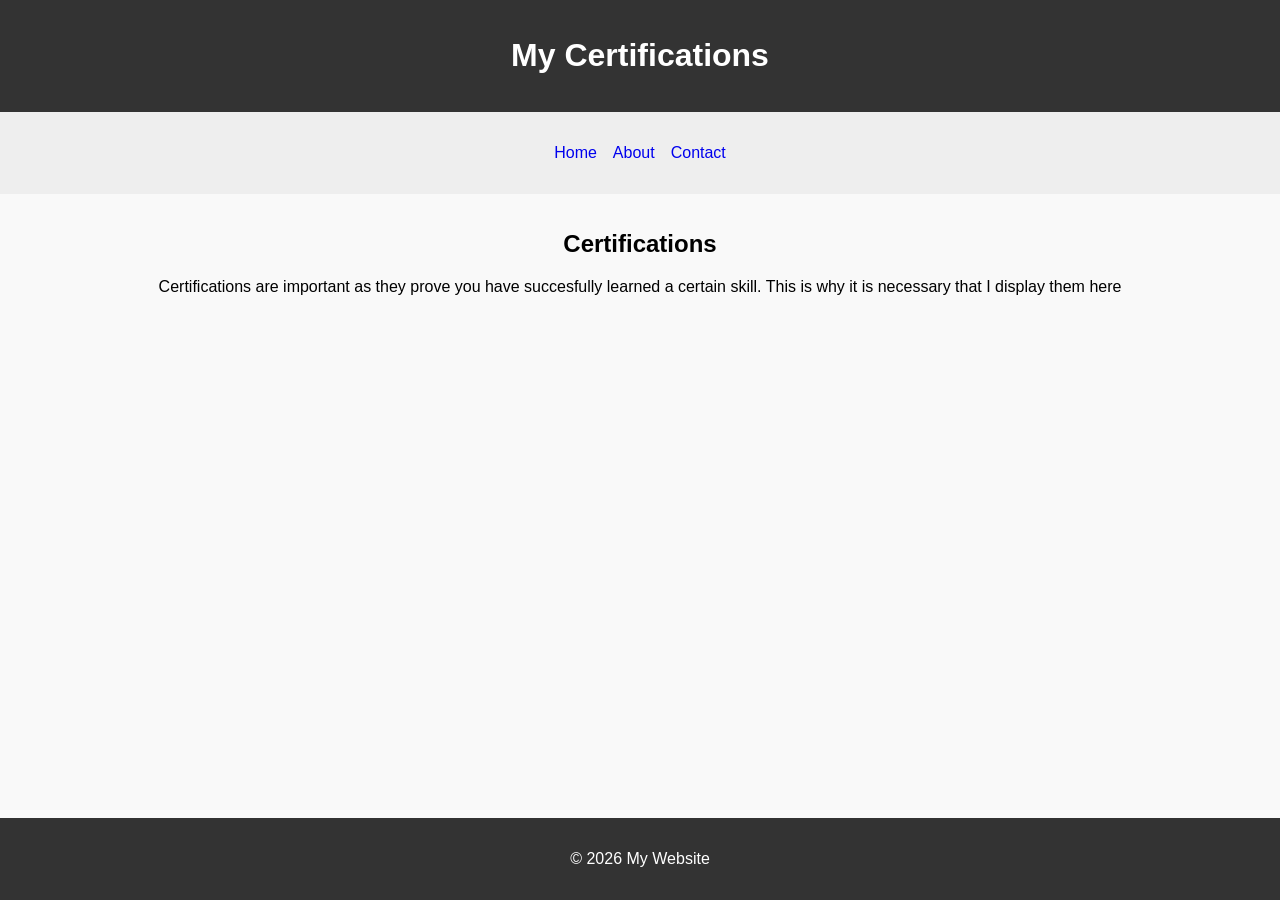
==== Certifications.html @ 08422226 "Add files via upload" ====
<!DOCTYPE html>
<html lang="en">
<head>
    <meta charset="UTF-8">
    <meta name="viewport" content="width=device-width, initial-scale=1.0">
    <title>My Certifications</title>
    <link rel="stylesheet" href="stylesheet.css">
    <meta name="keywords" content="portfolio, html, css, programming">
</head>
<body>
    <header class="banner">
        <h1>My Certifications</h1>
    </header>
    <nav class="navigation">
        <ul>
            <li><a href="#">Home</a></li>
            <li><a href="#">About</a></li>
            <li><a href="#">Contact</a></li>
        </ul>
    </nav>
    <main class="content">
        <h2>Certifications</h2>
        <p>Certifications are important as they prove you have succesfully learned a certain skill. This is why it is necessary that I display them here</p>
	<img href=""> 
    </main>
    <footer class="footer">
        <p>&copy; 2026 My Website</p>
    </footer>
</body>
</html>
---- stylesheet.css ----
body {
    display: flex;
    flex-direction: column; /* Stacks children vertically */
    min-height: 100vh; /* Ensures the footer stays at the bottom */
    margin: 0;
    font-family: sans-serif;
}

header, nav, main, footer {
    padding: 1rem;
    text-align: center;
}

header {
    background-color: #333;
    color: white;
}

nav {
    background-color: #eee;
}

nav ul {
    list-style: none;
    padding: 0;
    display: flex; /* Aligns nav items horizontally */
    justify-content: center;
    gap: 1rem; /* Adds space between links */
}

main {
    flex-grow: 1; /* Makes the content area expand to fill available space */
    background-color: #f9f9f9;
}

footer {
    background-color: #333;
    color: white;
}

a {
text-decoration: none;
}

a:visited {
	color: green;
}

a:hover {
    background-color: yellow;
    color: blue;
    text-decoration: underline;
}

a:active {
	background-color: orange;
	color: maroon;
}
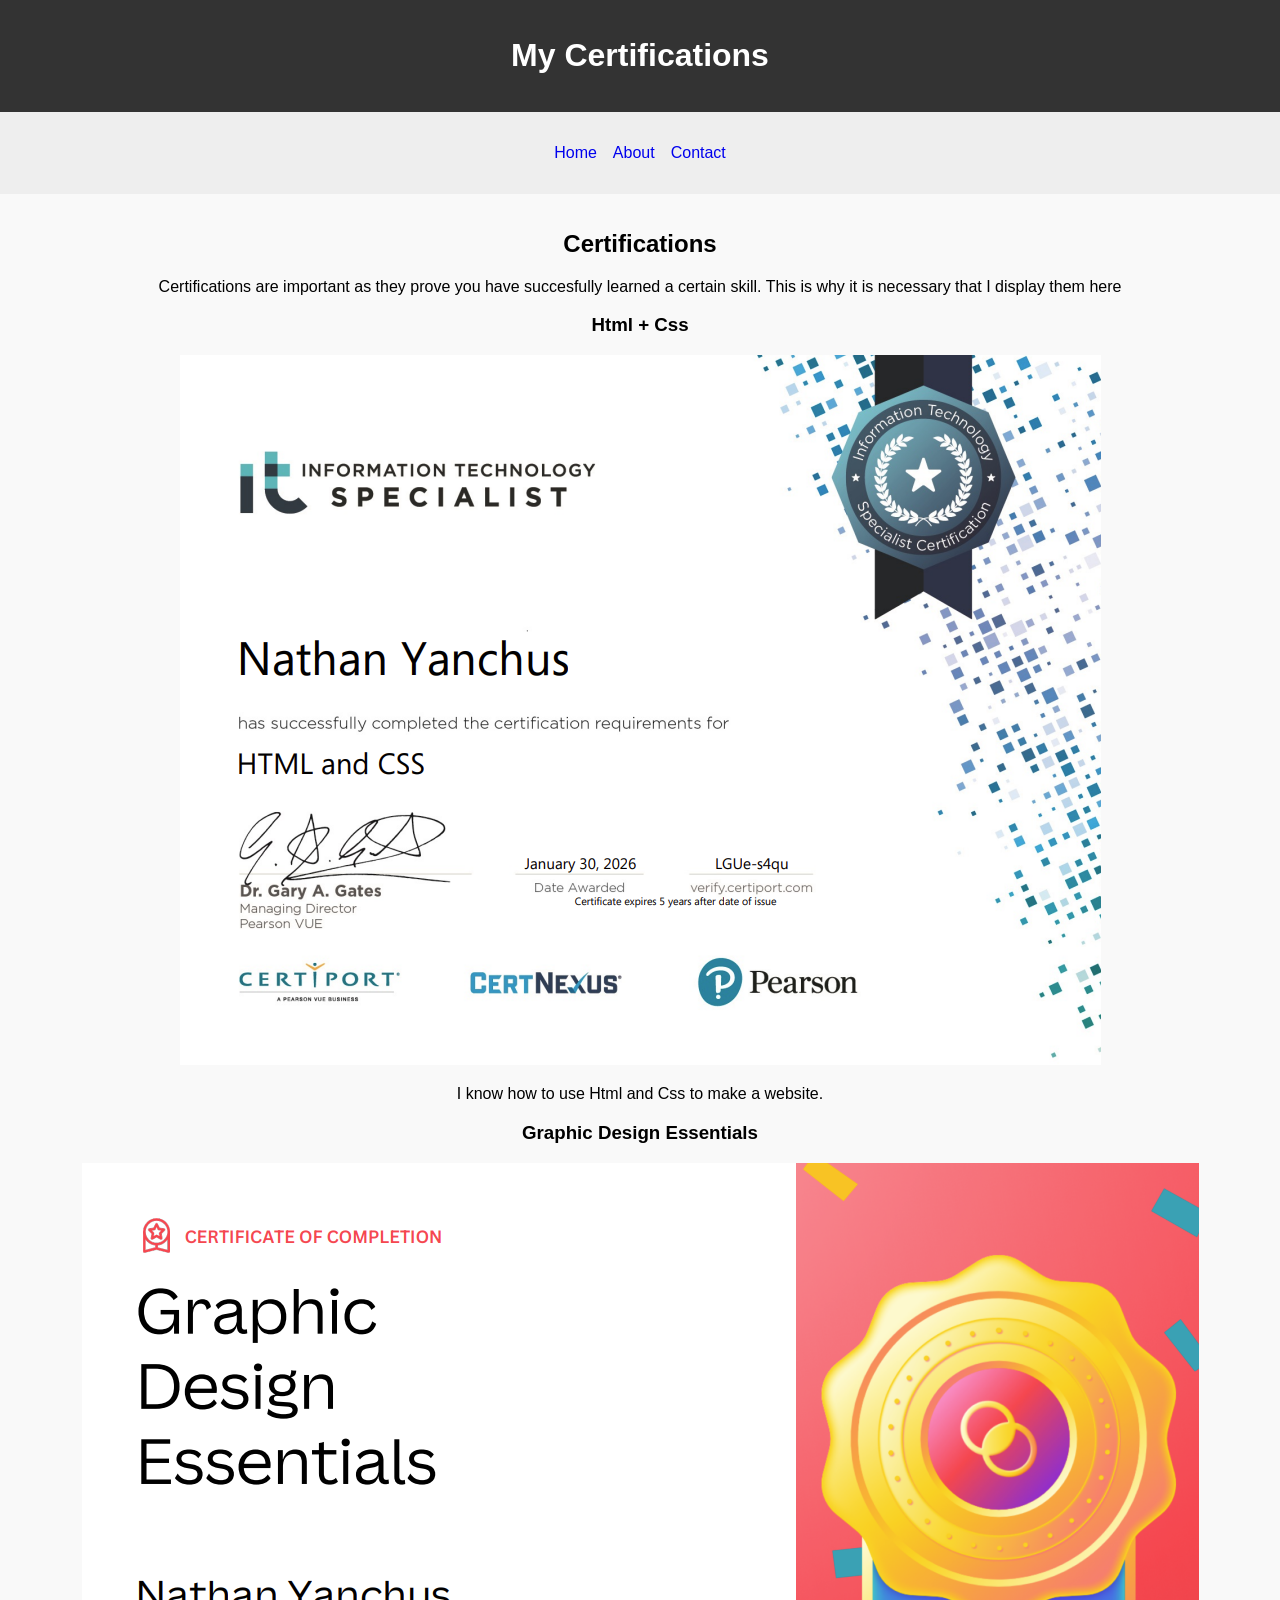
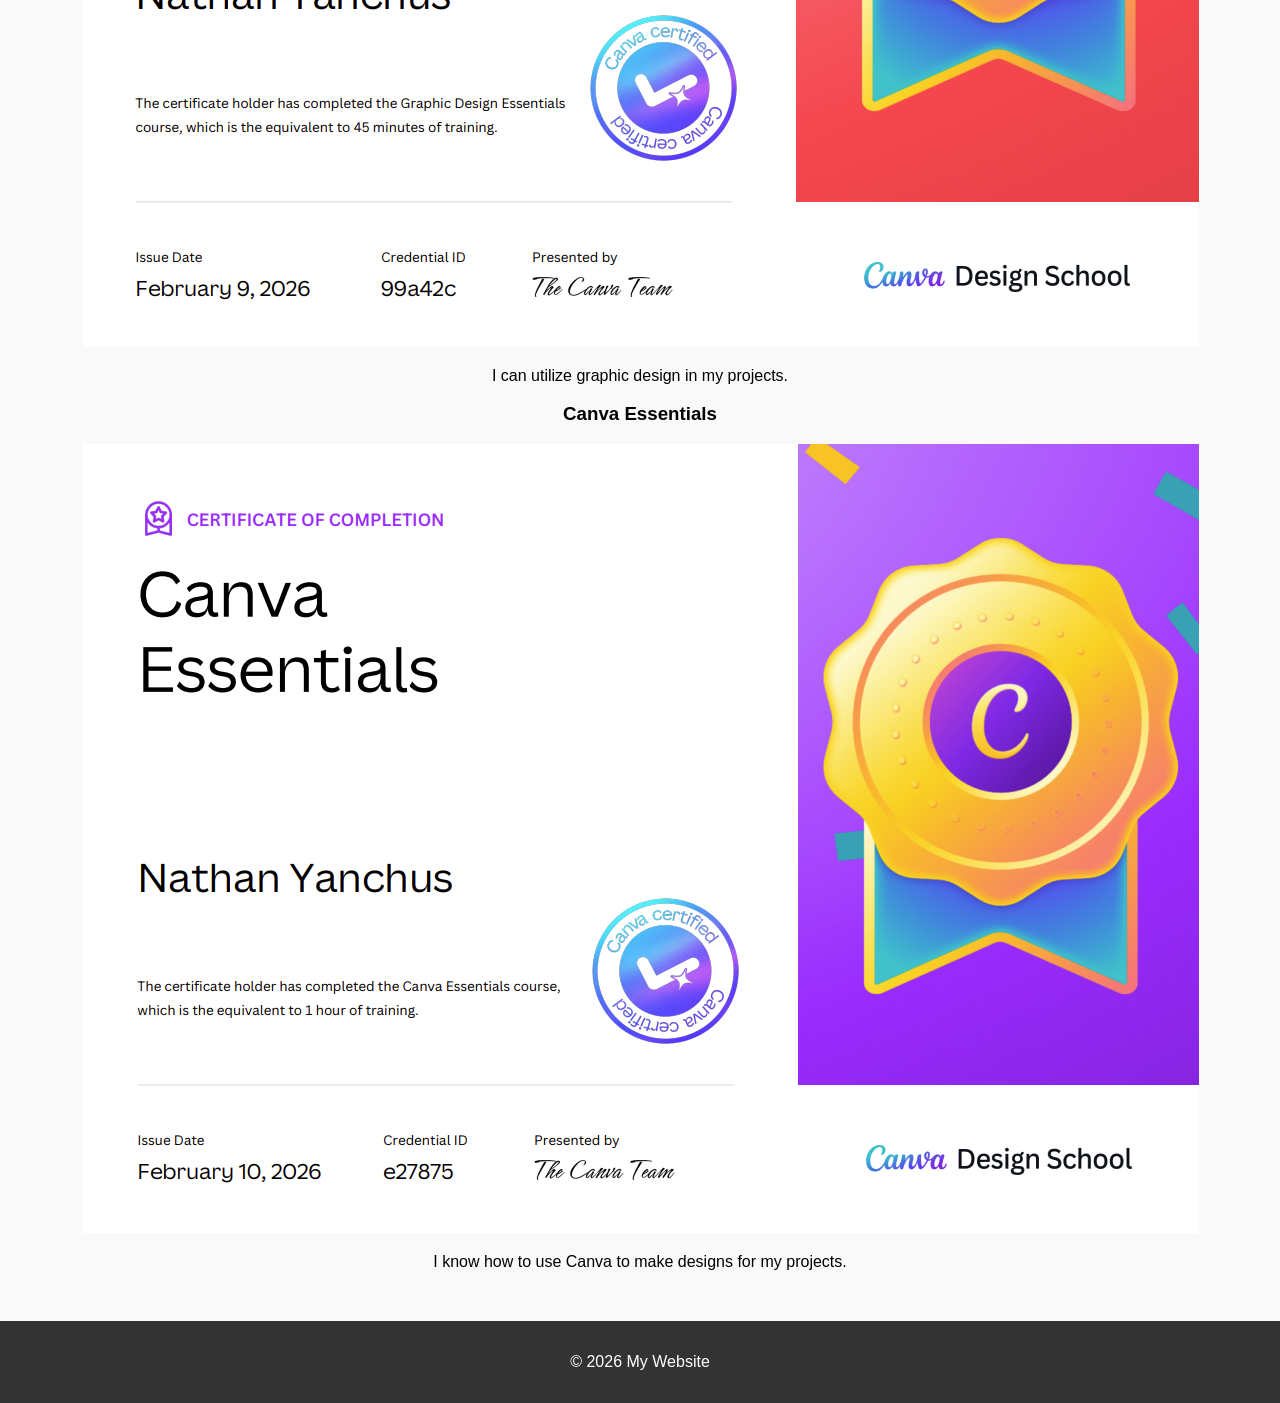
==== commit cf75904b: "Update Certifications.html" ====
--- a/Certifications.html
+++ b/Certifications.html
@@ -21,10 +21,19 @@
     <main class="content">
         <h2>Certifications</h2>
         <p>Certifications are important as they prove you have succesfully learned a certain skill. This is why it is necessary that I display them here</p>
+		<h3>Html + Css</h3>
+		<img src="htmlcsscert.png">
+		<p>I know how to use Html and Css to make a website.</p>
+		<h3>Graphic Design Essentials</h3>
+		<img src="gdecert.png">
+		<p>I can utilize graphic design in my projects.</p>
+		<h3>Canva Essentials</h3>
+		<img src="cecert.png">
+		<p>I know how to use Canva to make designs for my projects.</p>
 	<img href=""> 
     </main>
     <footer class="footer">
         <p>&copy; 2026 My Website</p>
     </footer>
 </body>
-</html>+</html>
